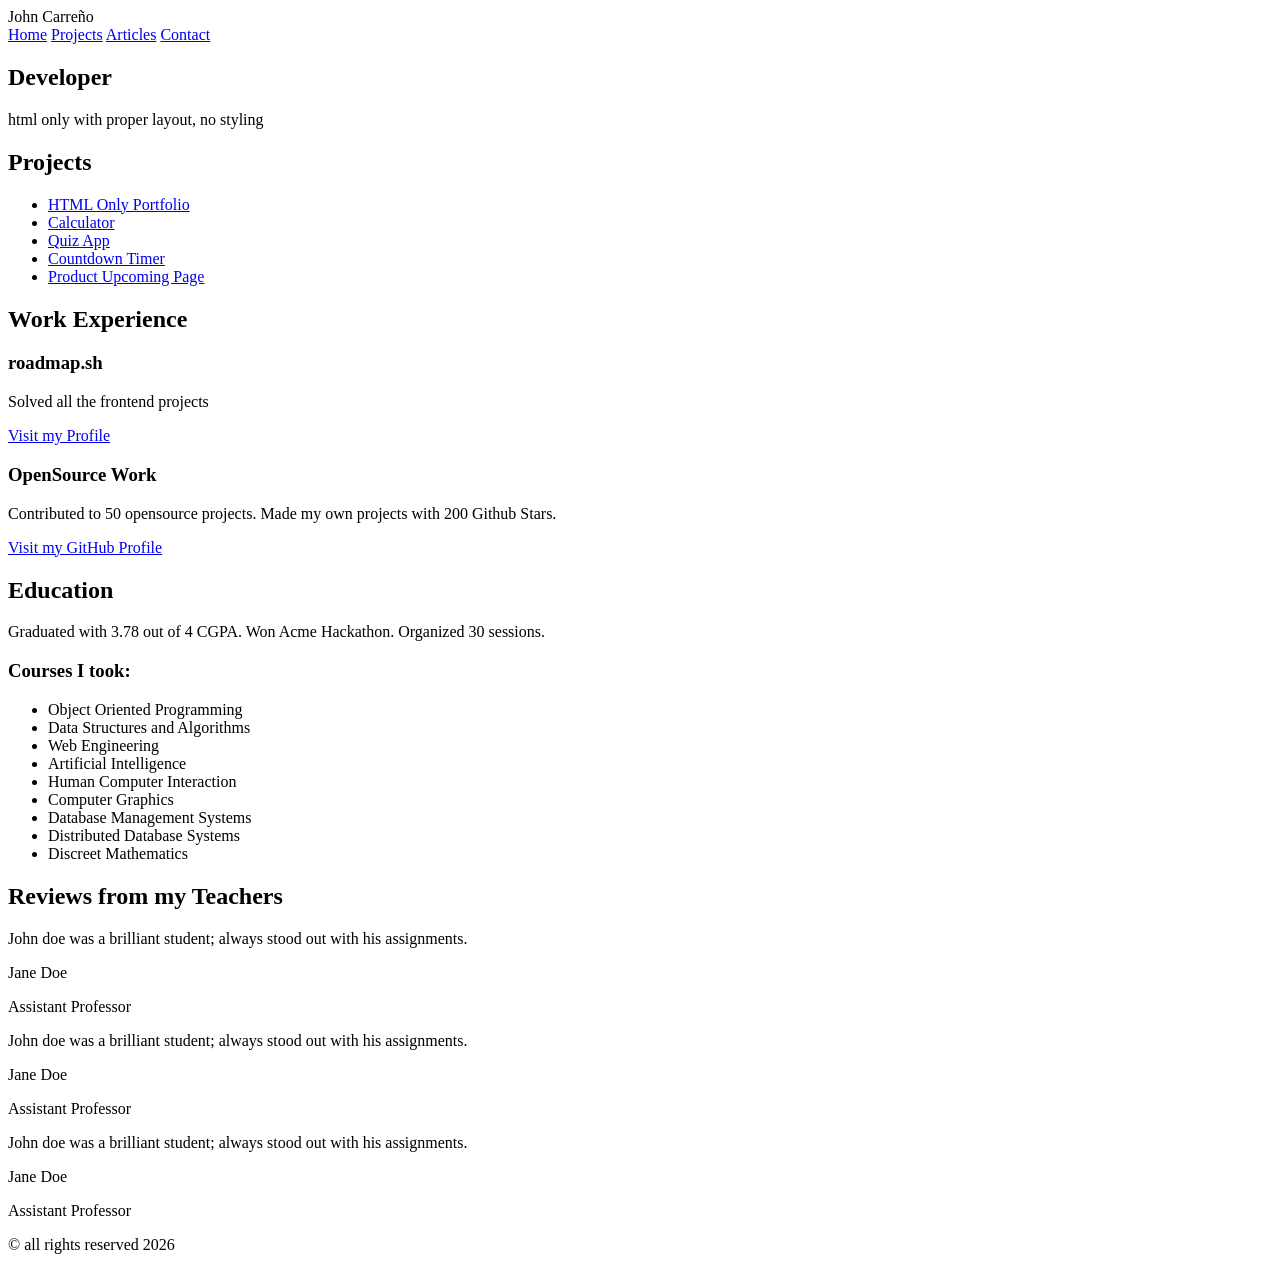
==== index.html @ 5507aacd "feat: add HTML structure for all pages with navbar and SEO meta" ====
<!DOCTYPE html>
<html lang="en">
    <head>
        <meta charset="UTF-8">
        <meta name="viewport" content="width=devide-width, initial-scale=1.0">
        <title>John Carreño - Developer</title>

        <meta name="description" content="John Carreño's personal portfolio. Frontend developer with experience in HTML, CSS and JavaScript.">
        <meta name="keywords" content="frontend developer, portfolio, HTML, CSS, JavaScript, John Carreño">
        <meta name="author" content="John Carreño">

        <meta property="og:title" content="John Carreño - Frontend Developer">
        <meta property="og:description" content="John Carreño's personal portfolio. Frontend developer with experience in HTML, CSS and JavaScript.">
        <meta property="og:type" content="website">
        <meta property="og:url" content="https://John0487.github.io/html-portfolio">
    </head>

    <body>

        <header>
            <div>John Carreño</div>
            <nav>
                <a href="index.html">Home</a>
                <a href="projects.html">Projects</a>
                <a href="articles.html">Articles</a>
                <a href="contact.html">Contact</a>
            </nav>
        </header>

        <main>
            <section id="hero">
                <h1>Developer</h1>
                <p>html only with proper layout, no styling</p>
            </section>

            <div id="content">
                <aside id="projects-sidebar">
                    <h2>Projects</h2>
                    <ul>
                        <li><a href="projects.html">HTML Only Portfolio</a></li>
                        <li><a href="projects.html">Calculator</a></li>
                        <li><a href="projects.html">Quiz App</a></li>
                        <li><a href="projects.html">Countdown Timer</a></li>
                        <li><a href="projects.html">Product Upcoming Page</a></li>
                    </ul>
                </aside>
            

                <section id="work-experience">
                    <h2>Work Experience</h2>

                    <article>
                        <h3>roadmap.sh</h3>
                        <p>Solved all the frontend projects</p>
                        <a href="#">Visit my Profile</a>
                    </article>

                    <article>
                        <h3>OpenSource Work</h3>
                        <p>Contributed to 50 opensource projects. Made my own projects with 200 Github Stars.</p>
                        <a href="#">Visit my GitHub Profile</a>
                    </article>
                </section>

                <aside id="education">
                    <h2>Education</h2>
                    <p>Graduated with 3.78 out of 4 CGPA. Won Acme Hackathon. Organized 30 sessions.</p>
                    <h3>Courses I took:</h3>
                    <ul>
                        <li>Object Oriented Programming</li>
                        <li>Data Structures and Algorithms</li>
                        <li>Web Engineering</li>
                        <li>Artificial Intelligence</li>
                        <li>Human Computer Interaction</li>
                        <li>Computer Graphics</li>
                        <li>Database Management Systems</li>
                        <li>Distributed Database Systems</li>
                        <li>Discreet Mathematics</li>
                    </ul>
                </aside>
            </div>

            <section id="reviews">
                <h2>Reviews from my Teachers</h2>

                <article>
                    <p>John doe was a brilliant student; always stood out with his assignments.</p>
                    <footer>
                    <p>Jane Doe</p>
                    <p>Assistant Professor</p>
                    </footer>
                </article>

                <article>
                    <p>John doe was a brilliant student; always stood out with his assignments.</p>
                    <footer>
                    <p>Jane Doe</p>
                    <p>Assistant Professor</p>
                    </footer>
                </article>

                <article>
                    <p>John doe was a brilliant student; always stood out with his assignments.</p>
                    <footer>
                    <p>Jane Doe</p>
                    <p>Assistant Professor</p>
                    </footer>
                </article>
            </section>
        </main>
        <footer>
        <p>© all rights reserved 2026</p>
        </footer>
    </body>
</html>
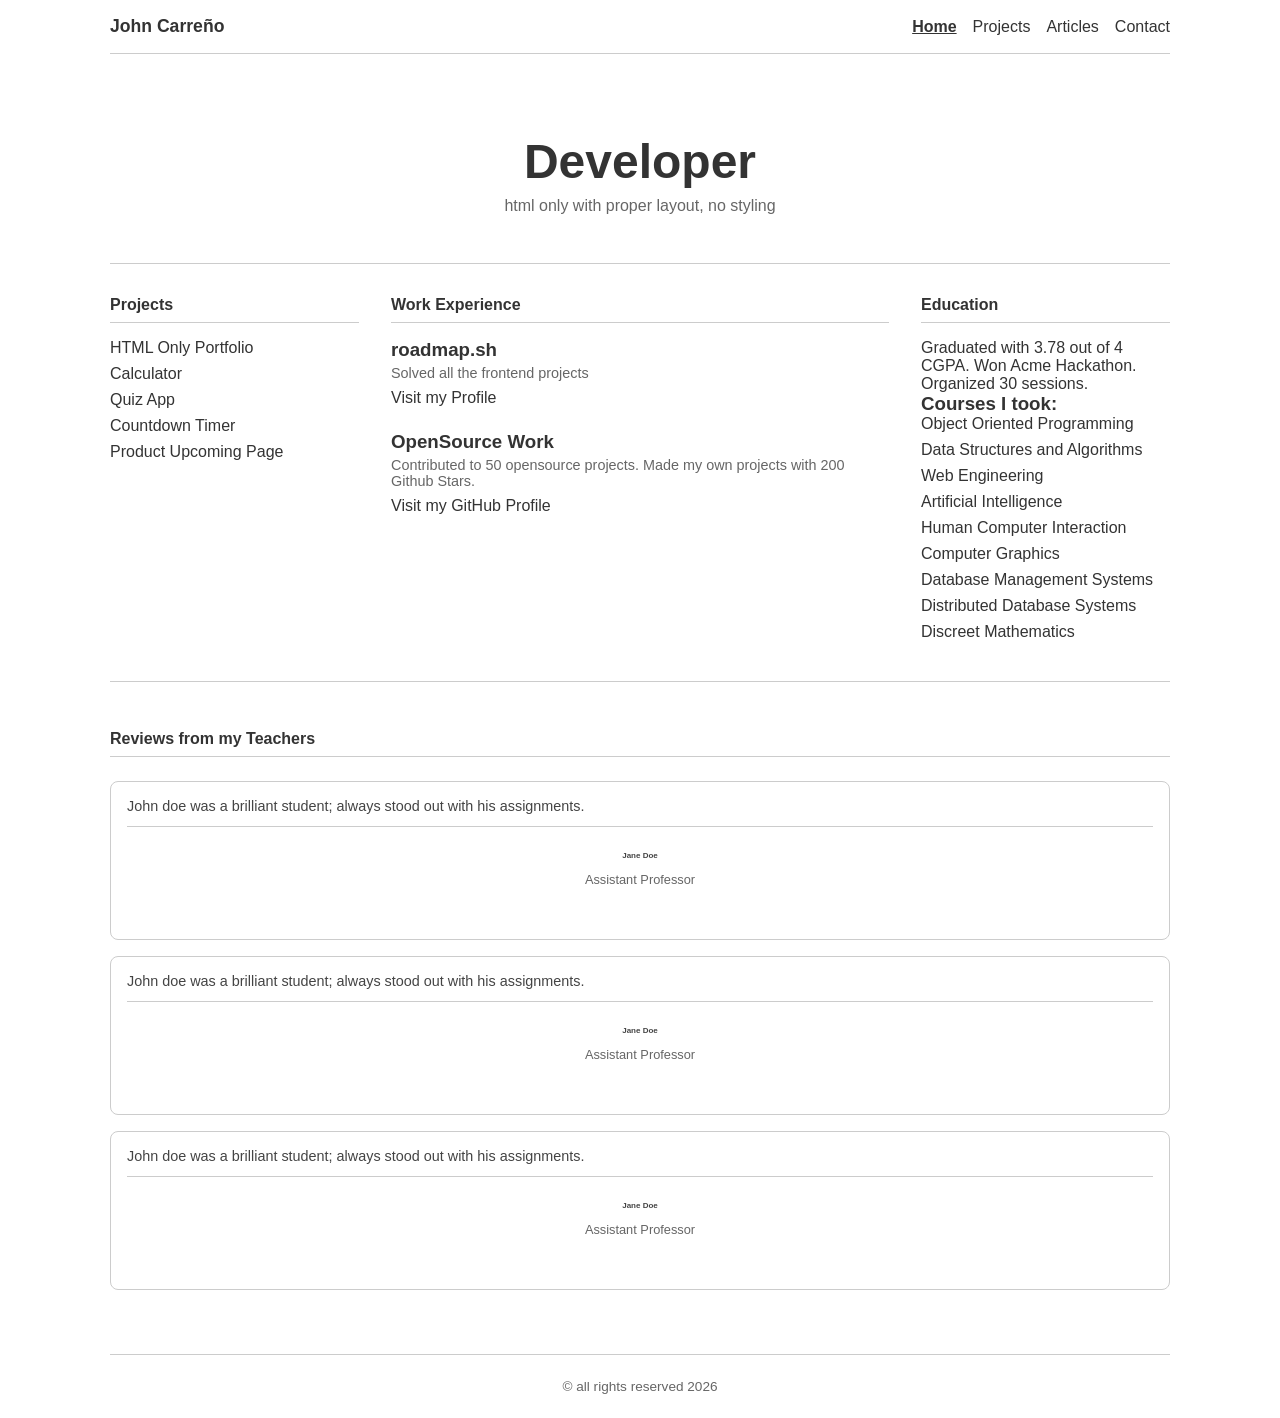
==== commit 3f775df0: "feat: add CSS styling for all pages" ====
--- a/index.html
+++ b/index.html
@@ -13,6 +13,9 @@
         <meta property="og:description" content="John Carreño's personal portfolio. Frontend developer with experience in HTML, CSS and JavaScript.">
         <meta property="og:type" content="website">
         <meta property="og:url" content="https://John0487.github.io/html-portfolio">
+    
+        <link rel="icon" type="image/x-icon" href="favicon.ico?v=1">
+        <link rel="stylesheet" href="styles.css">
     </head>
 
     <body>
@@ -20,7 +23,7 @@
         <header>
             <div>John Carreño</div>
             <nav>
-                <a href="index.html">Home</a>
+                <a href="index.html" aria-current="page">Home</a>
                 <a href="projects.html">Projects</a>
                 <a href="articles.html">Articles</a>
                 <a href="contact.html">Contact</a>
--- a/styles.css
+++ b/styles.css
@@ -0,0 +1,224 @@
+/* General */
+* {
+    margin: 0;
+    padding: 0;
+    box-sizing: border-box;
+}
+
+body {
+    font-family: Arial, sans-serif;
+    color: #333;
+    max-width: 1100px;
+    margin: 0 auto;
+    padding: 0 20px;
+}
+
+a {
+    color: #333;
+    text-decoration: none;
+}
+
+a:hover {
+    text-decoration: underline;
+}
+
+/* Header */
+header {
+    display: flex;
+    justify-content: space-between;
+    align-items: center;
+    padding: 16px 0;
+    border-bottom: 1px solid #ccc;
+    margin-bottom: 32px;
+}
+
+header div{
+    font-weight: bold;
+    font-size: 1.1rem;
+}
+
+nav {
+    display: flex;
+    gap: 16px;
+}
+
+nav a {
+    color: #333;
+}
+
+nav a[aria-current="page"] {
+    font-weight: bold;
+    text-decoration: underline;
+}
+
+/* Hero */
+#hero {
+    text-align: center;
+    padding: 48px 0;
+    border-bottom: 1px solid #ccc;
+    margin-bottom: 32px;
+}
+
+#hero h1 {
+    font-size: 3rem;
+    margin-bottom: 8px;
+}
+
+#hero p {
+    color: #666;
+}
+
+/* 3 column layout */
+#content {
+    display: grid;
+    grid-template-columns: 1fr 2fr 1fr;
+    gap: 32px;
+    margin-bottom: 48px;
+    padding-bottom: 32px;
+    border-bottom: 1px solid #ccc;
+}
+
+#content h2 {
+    font-size: 1rem;
+    margin-bottom: 16px;
+    border-bottom: 1px solid #ccc;
+    padding-bottom: 8px;
+}
+
+#content ul {
+    list-style: none;
+    padding: 0;
+}
+
+#content ul li {
+    margin-bottom: 8px;
+}
+
+#content article {
+    margin-bottom: 24px;
+}
+
+#content article h3 {
+    margin-bottom: 4px;
+}
+
+#content article p {
+    color: #666;
+    margin-bottom: 8px;
+    font-size: 0.9rem;
+}
+
+/* Reviews */
+#reviews {
+    margin-bottom: 48px;
+}
+
+#reviews h2 {
+    margin-bottom: 24px;
+    font-size: 1rem;
+    border-bottom: 1px solid #ccc;
+    padding-bottom: 8px;
+}
+
+#reviews {
+    display: grid;
+    grid-template-columns: 1fr;
+}
+
+#reviews > p {
+    margin-bottom: 16px;
+}
+
+#reviews article {
+    border: 1px solid #ccc;
+    border-radius: 8px;
+    padding: 16px;
+    margin-bottom: 16px;
+}
+
+#reviews article p {
+    margin-bottom: 12px;
+    font-size: 0.9rem;
+    color: #444;
+}
+
+#reviews article footer p:first-child {
+    font-weight: bold;
+    font-size: 0.5rem;
+}
+
+#reviews article footer p:last-child{
+    color: #666;
+    font-size: 0.8rem;
+}
+
+/* Footer */
+footer {
+    text-align: center;
+    padding: 24px 0;
+    border-top: 1px solid #ccc;
+    color: #666;
+    font-size: 0.85rem;
+}
+
+/* Projects y Articles */
+main > section:first-child {
+    margin-bottom: 32px;
+    padding-bottom: 16px;
+    border-bottom: 1px solid #ccc;
+}
+
+main > section:first-child h1 {
+    font-size: 2rem;
+    margin-bottom: 8px;
+}
+
+main > section article h2 {
+    margin-bottom: 8px;
+}
+
+main > section article p {
+    color: #666;
+    margin-bottom: 8px;
+    font-size: 0.9rem;
+}
+
+/* Contact form */
+form div {
+    margin-bottom: 16px;
+}
+
+label {
+    display: block;
+    margin-bottom: 4px;
+    font-weight: bold;
+    font-size: 0.9 rem;
+}
+
+input, select, textarea {
+    width: 100%;
+    padding: 10px;
+    border: 1px solid #ccc;
+    border-radius: 4px;
+    font-size: 0.95rem;
+    font-family: Arial, sans-serif;
+}
+
+input:focus, select:focus, textarea:focus {
+    outline: none;
+    border-color: #333;
+}
+
+button[type="submit"] {
+    background-color: #333;
+    color: white;
+    padding: 10px 24px;
+    border: none;
+    border-radius: 4px;
+    cursor: pointer;
+    font-size: 0.95rem;
+}
+
+button[type="submit"]:hover {
+    background-color: #555;
+}
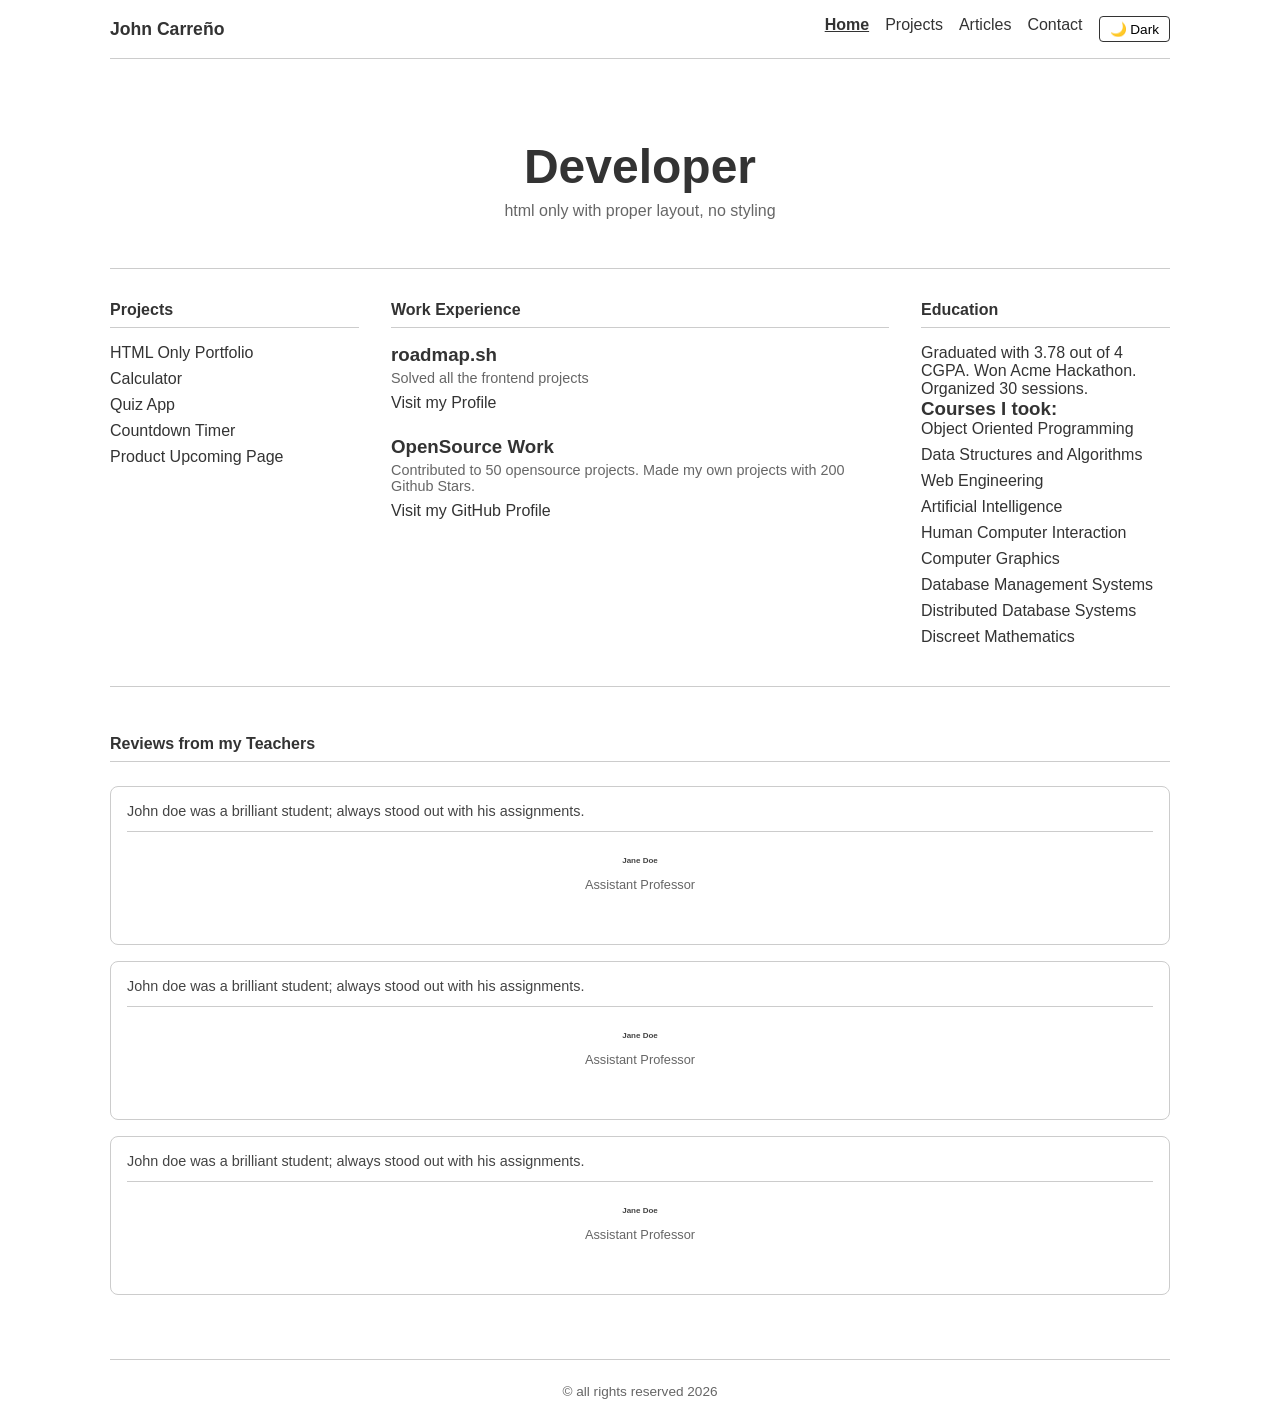
==== commit ae8e91c9: "feat: add dark mode toggle to all pages" ====
--- a/index.html
+++ b/index.html
@@ -12,7 +12,7 @@
         <meta property="og:title" content="John Carreño - Frontend Developer">
         <meta property="og:description" content="John Carreño's personal portfolio. Frontend developer with experience in HTML, CSS and JavaScript.">
         <meta property="og:type" content="website">
-        <meta property="og:url" content="https://John0487.github.io/html-portfolio">
+        <meta property="og:url" content="https://john0487.github.io/html-portfolio/">
     
         <link rel="icon" type="image/x-icon" href="favicon.ico?v=1">
         <link rel="stylesheet" href="styles.css">
@@ -27,6 +27,7 @@
                 <a href="projects.html">Projects</a>
                 <a href="articles.html">Articles</a>
                 <a href="contact.html">Contact</a>
+                <button id="theme-toggle">🌙 Dark</button>
             </nav>
         </header>
 
@@ -114,5 +115,20 @@
         <footer>
         <p>© all rights reserved 2026</p>
         </footer>
+
+        <script>
+            const button = document.getElementById('theme-toggle');
+
+            button.addEventListener('click', function() {
+                document.body.classList.toggle('dark');
+
+                if (document.body.classList.contains('dark')) {
+                    button.textContent = '☀️ Light';
+                } else {
+                    button.textContent = '🌙 Dark';
+                }
+            });
+        </script>
+
     </body>
 </html>
--- a/styles.css
+++ b/styles.css
@@ -222,3 +222,121 @@
 button[type="submit"]:hover {
     background-color: #555;
 }
+
+/* == RESPONSIVE == */
+@media (max-width: 768px){
+
+    /* Header */
+    header {
+        flex-direction: column;
+        align-items: flex-start;
+        gap: 12px;
+    }
+
+    /* Hero */
+    #hero h1 {
+        font-size: 2rem;
+    }
+
+    /* 3 columnas -> 1 columna */
+    #content {
+        grid-template-columns: 1fr;
+    }
+
+    /* Reviews en 1 columna */
+    #reviews {
+        grid-template-columns: 1fr;
+    }
+
+    /* Formulario */
+    button[type="submit"] {
+        width: 100%;
+    }
+
+}
+
+/* Modo oscuro */
+body.dark {
+    background-color: #121212;
+    color: #e0e0e0;
+}
+
+body.dark header{
+    border-bottom-color: #444;
+}
+
+body.dark nav a[aria-current="page"] {
+    color: #e0e0e0;
+}
+
+body.dark #hero {
+    border-bottom-color: #444;
+}
+
+body.dark #content {
+    border-bottom-color: #444;
+}
+
+body.dark #content h2 {
+    border-bottom-color: #444;
+}
+
+body.dark #content article p {
+    color: #aaa;
+}
+
+body.dark #reviews article {
+    border-color: #444;
+}
+
+body.dark #reviews article p {
+    color: #ccc;
+}
+
+body.dark main > section:first-child {
+    border-bottom-color: #444;
+}
+
+body.dark main > section article {
+    border-bottom-color: #333;
+}
+
+body.dark main > section article p {
+    color: #aaa;
+}
+
+body.dark input,
+body.dark select,
+body.dark textarea {
+    background-color: #1e1e1e;
+    border-color: #444;
+    color: #e0e0e0;
+}
+
+body.dark footer {
+    border-top-color: #444;
+    color: #aaa;
+}
+
+/* Botón de tema */
+#theme-toggle {
+    background: none;
+    border: 1px solid #333;
+    padding: 4px 10px;
+    border-radius: 4px;
+    cursor: pointer;
+    font-size: 0.85rem;
+}
+
+#theme-toggle:hover {
+    background-color: #eee;
+}
+
+body.dark #theme-toggle {
+    border-color: #aaa;
+    color: #e0e0e0;
+}
+
+body.dark #theme-toggle:hover{
+    background-color: #333;
+}
